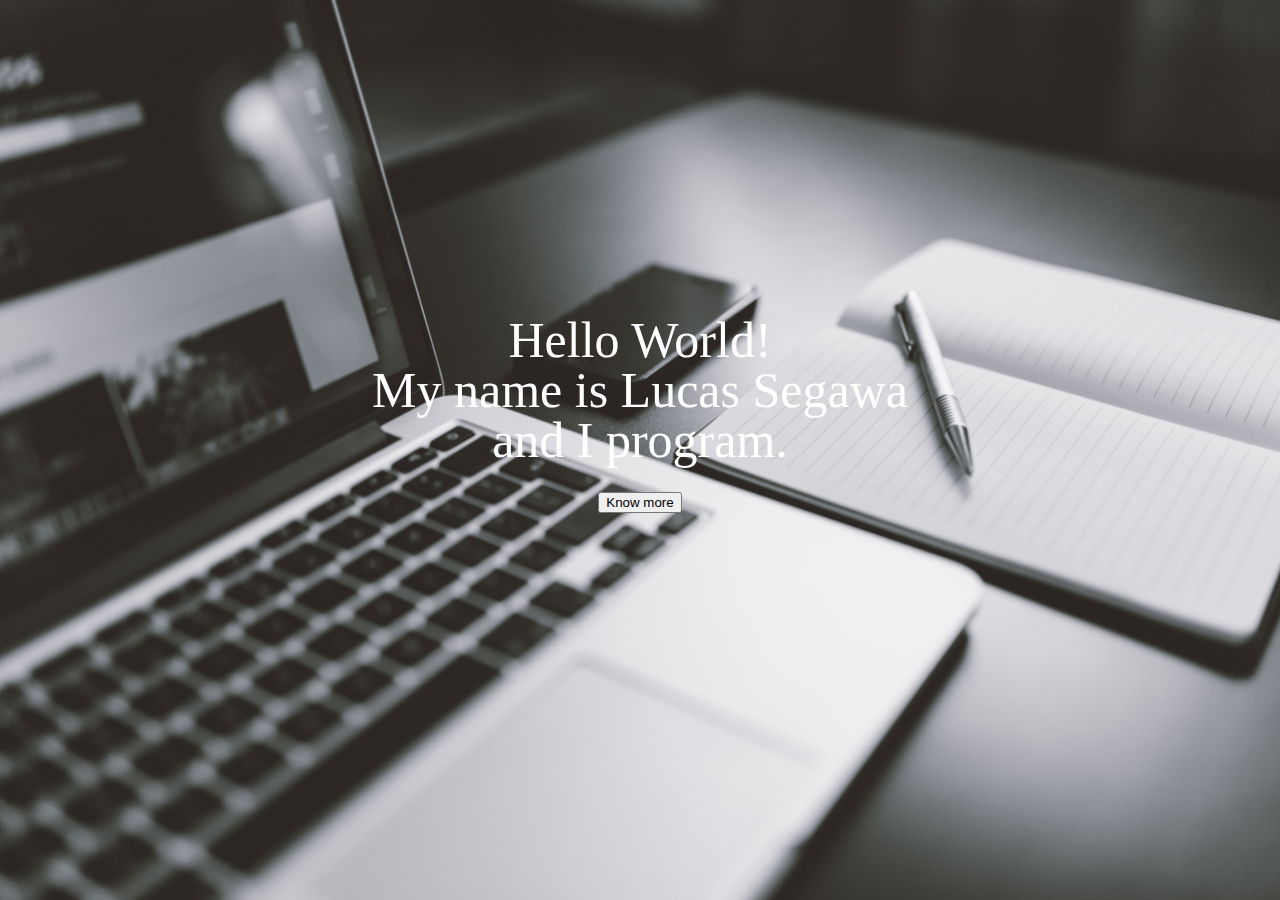
==== index.html @ adc9b591 "added index.html style.css background.jpg and contents.html" ====
<!DOCTYPE html>
<html>

<head>
    <meta charset="utf-8">
    <link rel="stylesheet" href="https://fonts.googleapis.com/icon?family=Material+Icons">
    <link rel="stylesheet" href="https://code.getmdl.io/1.3.0/material.grey-amber.min.css">
    <script defer src="https://code.getmdl.io/1.3.0/material.min.js"></script>

    <script type="text/javascript" src="https://ajax.googleapis.com/ajax/libs/jquery/1.9.1/jquery.min.js"></script>

    <link rel="stylesheet" href="./style.css">
    <title> My Personal Portfolio</title>
</head>

<body class="background">
    <header id="main-header">
        Hello World! <br> My name is Lucas Segawa <br> and I program. <br>
        <button class="mdl-button mdl-js-button mdl-button--raised mdl-js-ripple-effect mdl-button--accent" id="detail-button" onclick="location.href='./contents.html'">
                Know more
        </button>
    </header>
</body>

</html>
---- style.css ----
body {
    height: 100%;
}
.background{
    background-image: url('img/background.jpg');
    background-position: center;
    background-repeat: no-repeat;
    background-attachment: fixed;
    background-color: #232323;
    background-size: cover;
}
#main-header {
    position: absolute;
    top: 0;
    left: 0;
    right: 0;
    bottom: 0;
    margin: auto;
    width: 100%;
    height: 30%;
    text-align: center;
    line-height: 50px;
    font-size: 50px;
    color: white;
}
#detail-button{
    margin-top: 10px;
}
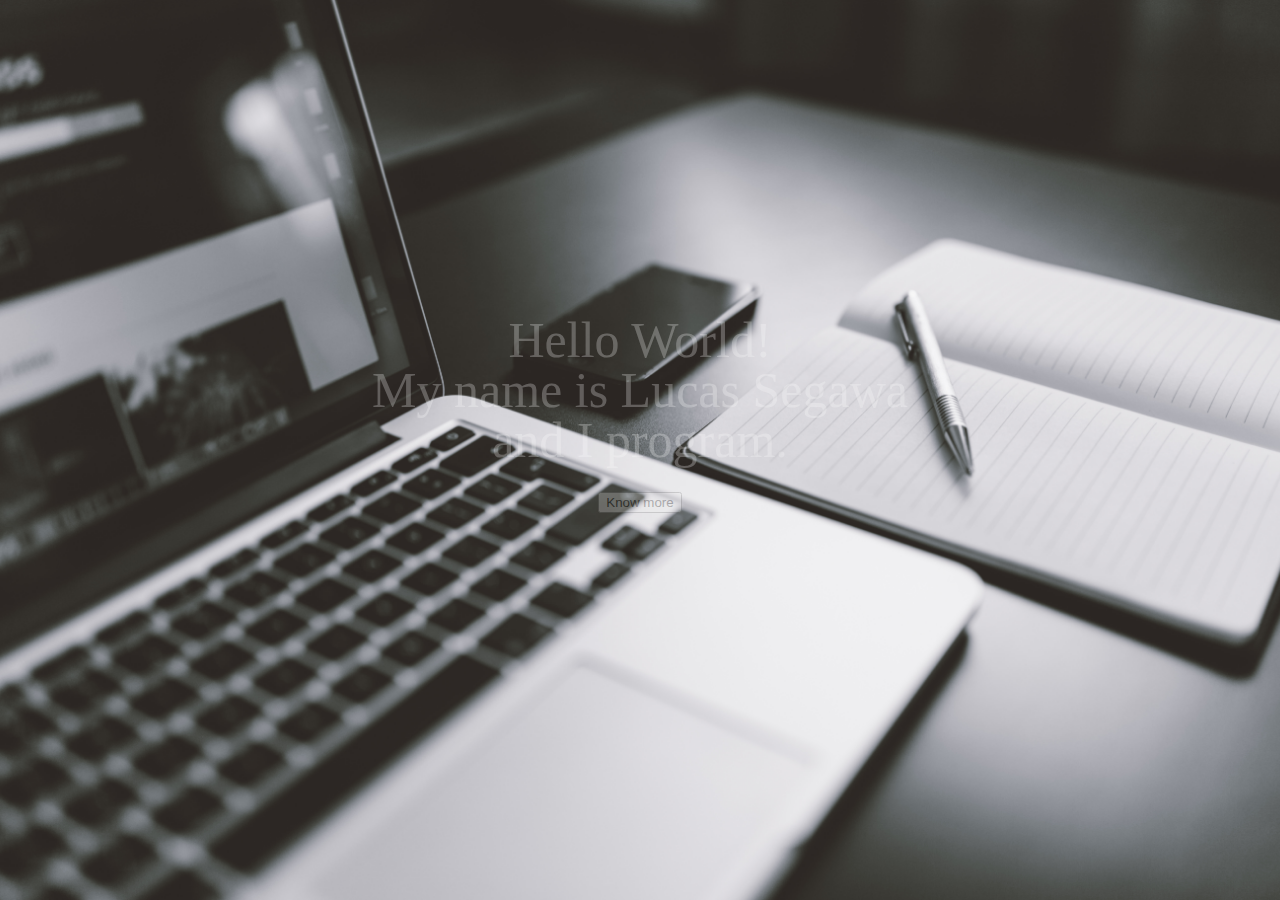
==== commit 8312c57e: "added the fade effect and fixed the scrolling issue:wq" ====
--- a/index.html
+++ b/index.html
@@ -8,7 +8,21 @@
     <script defer src="https://code.getmdl.io/1.3.0/material.min.js"></script>
 
     <script type="text/javascript" src="https://ajax.googleapis.com/ajax/libs/jquery/1.9.1/jquery.min.js"></script>
-
+    <script type="text/javascript">
+    $(function(){
+        $('#main-header').hide();
+        $('#main-header').fadeIn(2000);
+    });
+    function fadeOut(){
+       $(function(){
+            $('#main-header').fadeOut(1000);
+            setTimeout(function(){
+                    location.href = './contents.html';
+            }, 1000);
+       });
+    }
+    </script>
+    
     <link rel="stylesheet" href="./style.css">
     <title> My Personal Portfolio</title>
 </head>
@@ -16,7 +30,7 @@
 <body class="background">
     <header id="main-header">
         Hello World! <br> My name is Lucas Segawa <br> and I program. <br>
-        <button class="mdl-button mdl-js-button mdl-button--raised mdl-js-ripple-effect mdl-button--accent" id="detail-button" onclick="location.href='./contents.html'">
+        <button class="mdl-button mdl-js-button mdl-button--raised mdl-js-ripple-effect mdl-button--accent" id="detail-button" onclick="fadeOut()">
                 Know more
         </button>
     </header>
--- a/style.css
+++ b/style.css
@@ -1,6 +1,7 @@
 body {
     height: 100%;
 }
+
 .background{
     background-image: url('img/background.jpg');
     background-position: center;
@@ -9,6 +10,7 @@
     background-color: #232323;
     background-size: cover;
 }
+
 #main-header {
     position: absolute;
     top: 0;
@@ -23,6 +25,17 @@
     font-size: 50px;
     color: white;
 }
+
 #detail-button{
     margin-top: 10px;
 }
+
+.standard-card {
+    width: 80%;
+    left: 0px;
+    right: 0px;
+    margin-left: auto;
+    margin-right: auto;
+    margin-top: 5%;
+    margin-bottom: 5%
+}
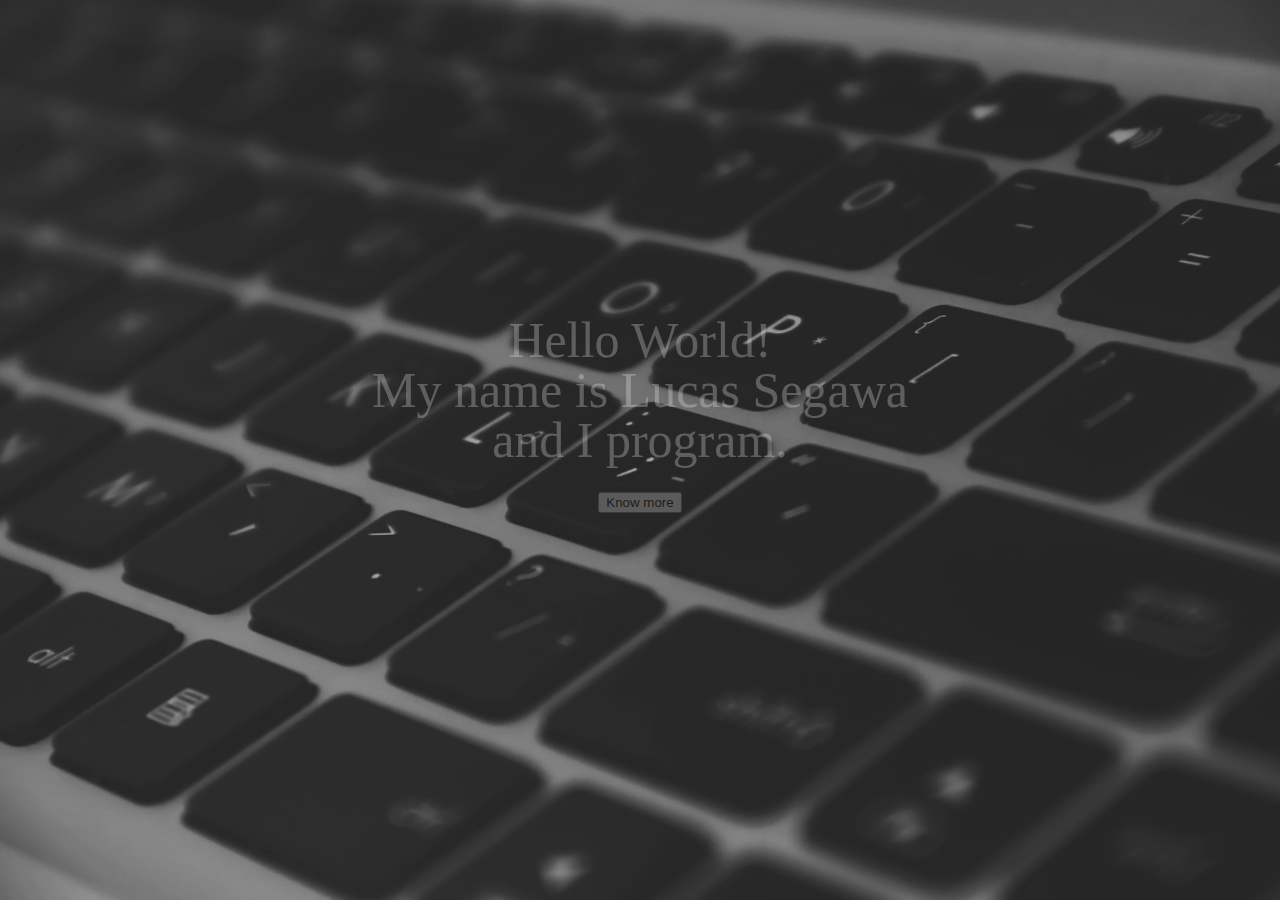
==== commit 0e03aba0: "tweaked the fade in" ====
--- a/index.html
+++ b/index.html
@@ -10,8 +10,7 @@
     <script type="text/javascript" src="https://ajax.googleapis.com/ajax/libs/jquery/1.9.1/jquery.min.js"></script>
     <script type="text/javascript">
     $(function(){
-        $('#main-header').hide();
-        $('#main-header').fadeIn(2000);
+        $('header').fadeIn(2000);
     });
     function fadeOut(){
        $(function(){
@@ -22,7 +21,7 @@
        });
     }
     </script>
-    
+
     <link rel="stylesheet" href="./style.css">
     <title> My Personal Portfolio</title>
 </head>
--- a/style.css
+++ b/style.css
@@ -39,3 +39,11 @@
     margin-top: 5%;
     margin-bottom: 5%
 }
+
+.mdl-layout {
+    display:none;
+}
+
+header {
+    display:none;
+}
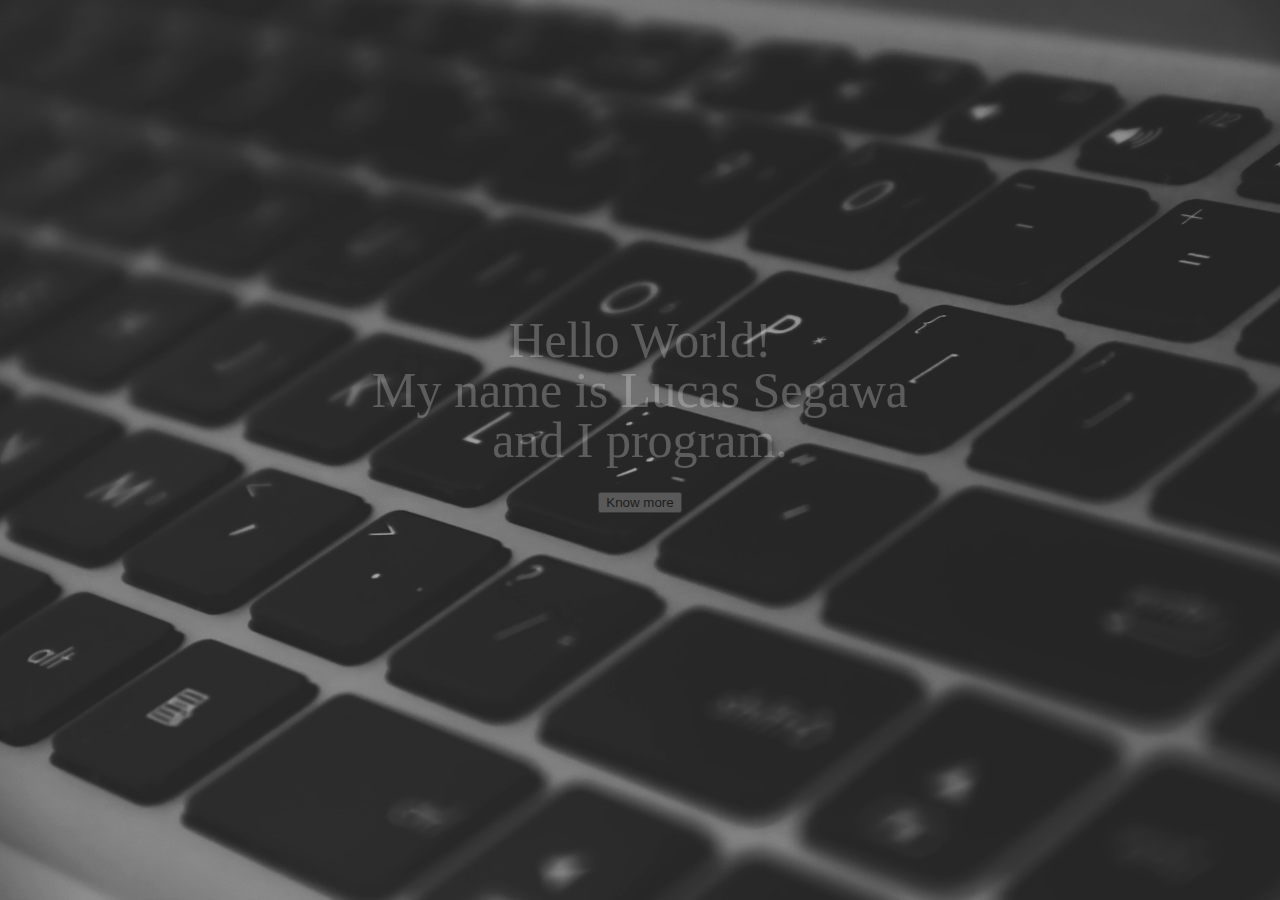
==== commit bc7bf1ba: "fixed the width bug" ====
--- a/index.html
+++ b/index.html
@@ -10,7 +10,8 @@
     <script type="text/javascript" src="https://ajax.googleapis.com/ajax/libs/jquery/1.9.1/jquery.min.js"></script>
     <script type="text/javascript">
     $(function(){
-        $('header').fadeIn(2000);
+        $('#main-header').hide();
+        $('#main-header').fadeIn(2000);
     });
     function fadeOut(){
        $(function(){
--- a/style.css
+++ b/style.css
@@ -39,11 +39,3 @@
     margin-top: 5%;
     margin-bottom: 5%
 }
-
-.mdl-layout {
-    display:none;
-}
-
-header {
-    display:none;
-}
